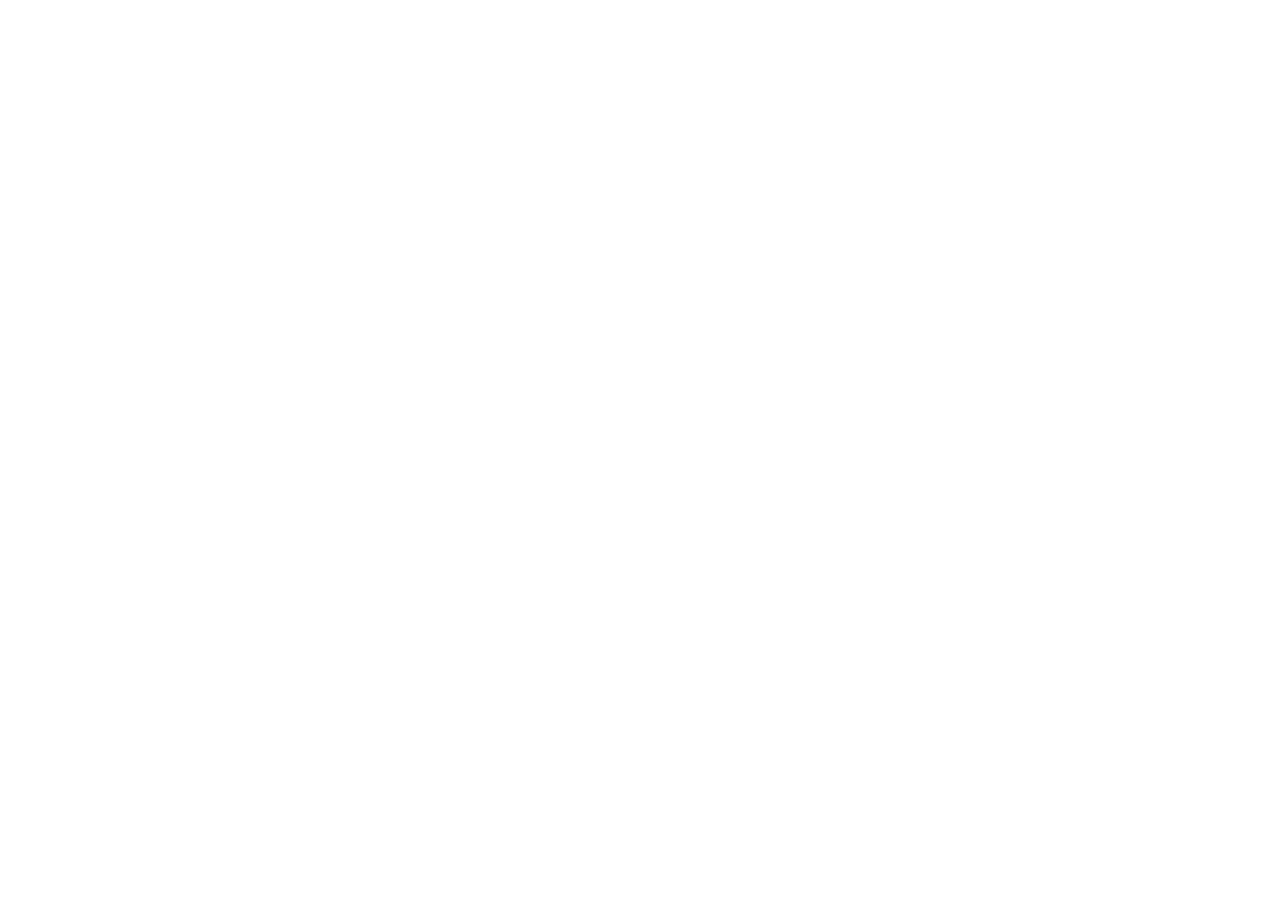
==== index.html @ 1f20a5ca "." ====
<!DOCTYPE html>
<html lang="pt-br">
<head>
    <meta charset="UTF-8">
    <meta http-equiv="X-UA-Compatible" content="IE=edge">
    <meta name="viewport" content="width=device-width, initial-scale=1.0">
    <title>Projeto Redes Sociais</title>
    <link rel="shortcut icon" href="favicon.ico" type="image/x-icon">
</head>
<body>
    
</body>
</html>
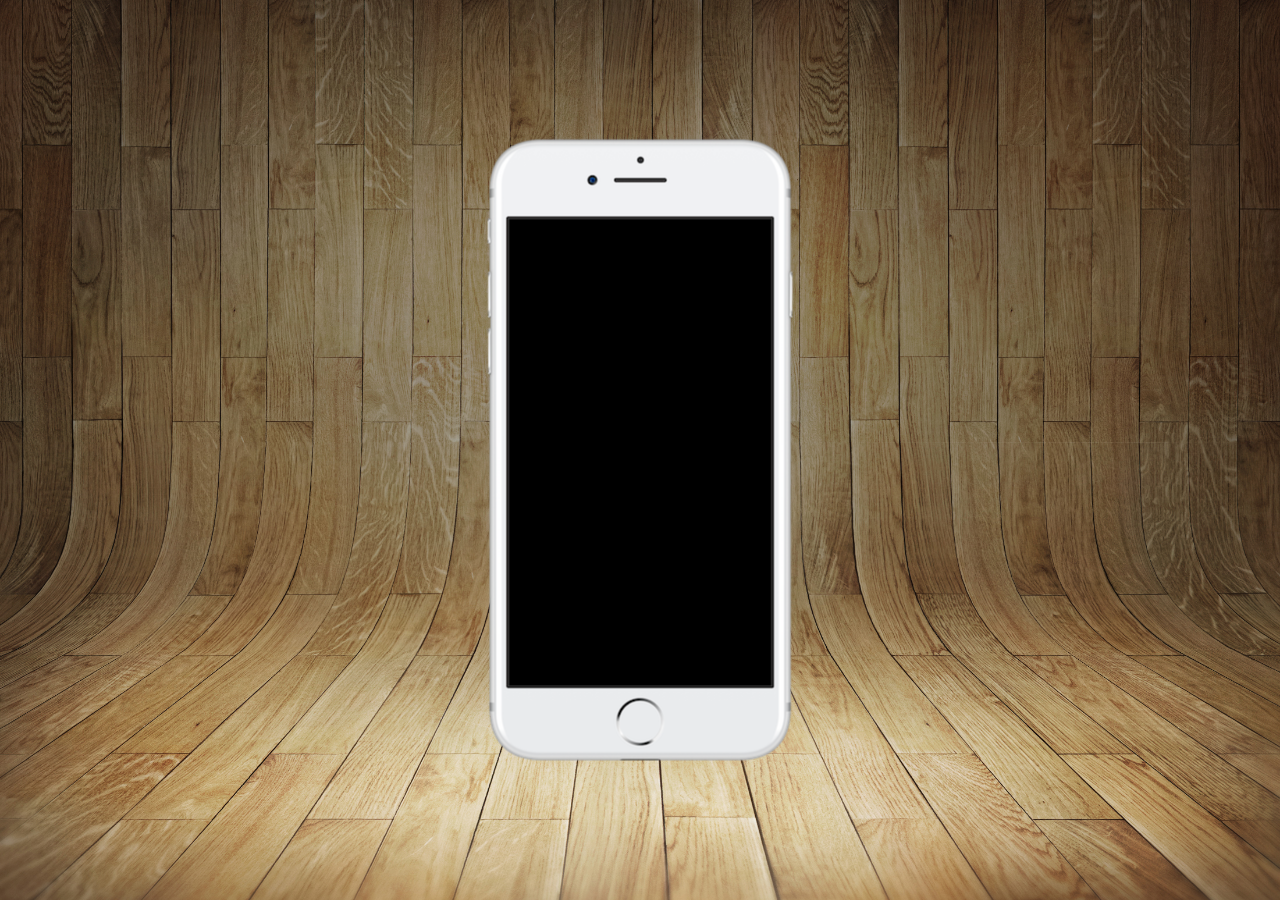
==== commit bd8e7084: "." ====
--- a/index.html
+++ b/index.html
@@ -6,8 +6,19 @@
     <meta name="viewport" content="width=device-width, initial-scale=1.0">
     <title>Projeto Redes Sociais</title>
     <link rel="shortcut icon" href="favicon.ico" type="image/x-icon">
+    <link rel="stylesheet" href="estilos/style.css">
 </head>
 <body>
-    
+    <main>
+        <section id="telefone">
+
+        </section>
+        <section id="redes-sociais">
+
+        </section>
+    </main>
+
+
+
 </body>
 </html>--- a/estilos/style.css
+++ b/estilos/style.css
@@ -0,0 +1,36 @@
+@charset "UTF-8";
+
+*{
+    margin: 0px;
+    padding: 0px;
+    font-family: Arial, Helvetica, sans-serif;
+}
+
+html, body{
+    height: 100vh;
+    width: 100vw;
+    background-color: black;
+}
+
+main{
+    position: relative;
+    height: 100vh;
+}
+
+body{
+    background: url('../imagens/fundo-madeira.jpg') no-repeat top center;
+    background-size: cover;
+    background-attachment: fixed;
+}
+
+section#telefone{
+    position: absolute;
+    top: 50%; 
+    left: 50%;
+    transform: translate(-50%, -50%);
+
+    height: 627px;
+    width: 311px;
+    background:url('../imagens/frame-iphone.png') no-repeat ;
+    
+}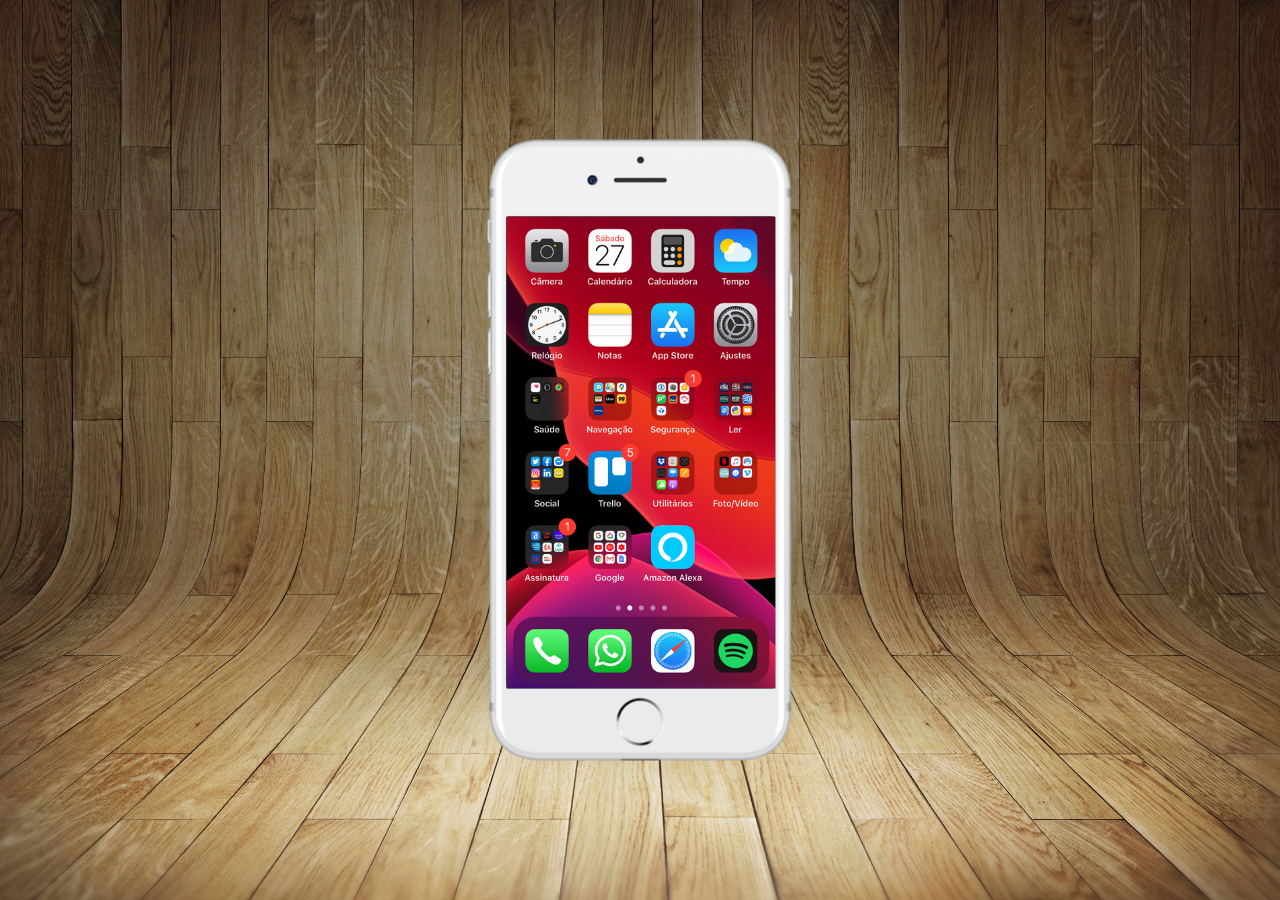
==== commit 0ce510aa: "criei a tela home" ====
--- a/index.html
+++ b/index.html
@@ -11,7 +11,7 @@
 <body>
     <main>
         <section id="telefone">
-
+            <iframe src="home.html" name="tela" id="tela" frameborder=""></iframe>
         </section>
         <section id="redes-sociais">
 
--- a/estilos/style.css
+++ b/estilos/style.css
@@ -33,4 +33,13 @@
     width: 311px;
     background:url('../imagens/frame-iphone.png') no-repeat ;
     
+}
+
+iframe#tela{
+    position: relative;
+    top: 80px;
+    left: 22px;
+
+    width: 269px;
+    height: 472px;
 }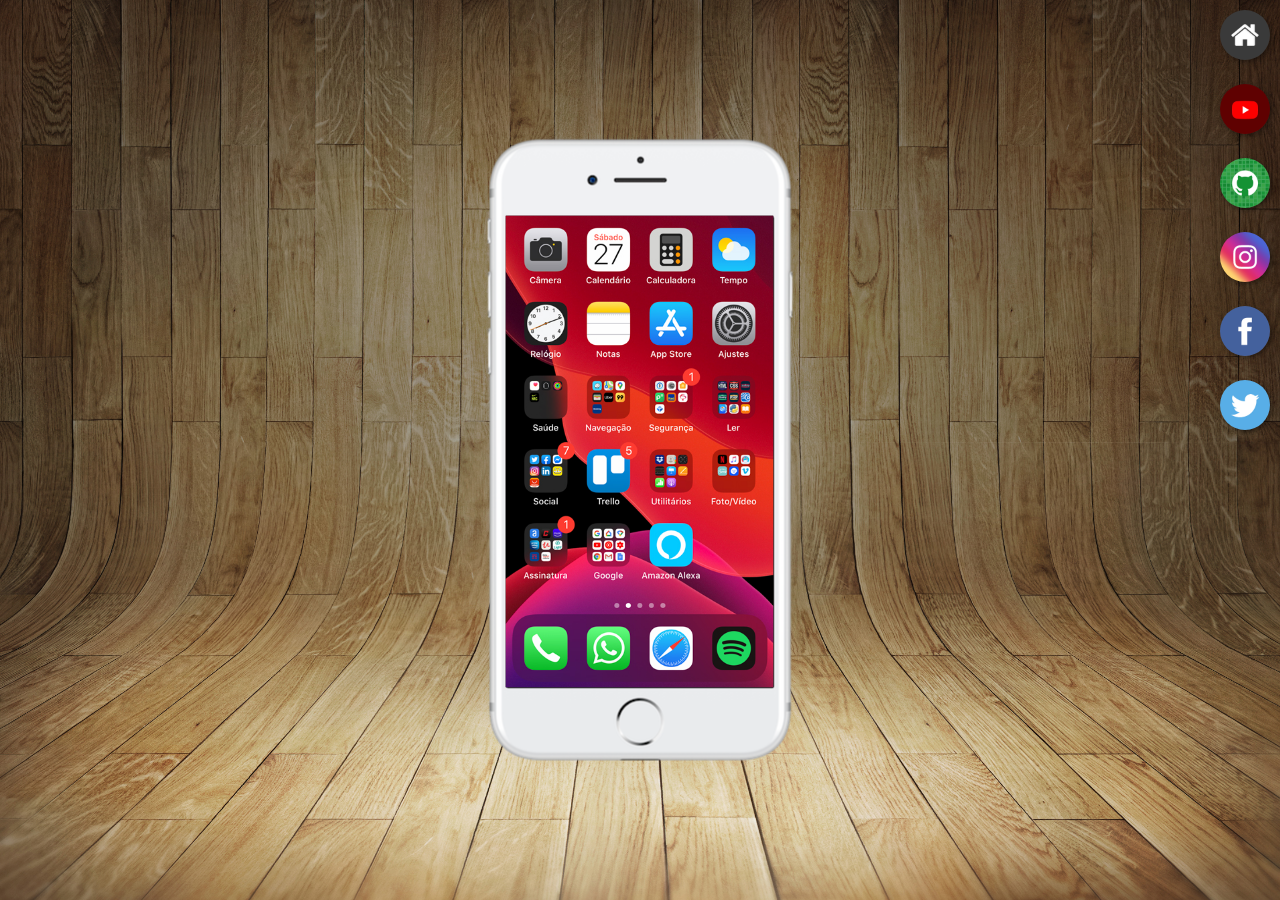
==== commit 14c96774: "." ====
--- a/index.html
+++ b/index.html
@@ -11,10 +11,17 @@
 <body>
     <main>
         <section id="telefone">
-            <iframe src="home.html" name="tela" id="tela" frameborder=""></iframe>
+            <iframe src="home.html" name="tela" id="tela" frameborder="">
+                Seu navegador não é compatível com isso.
+            </iframe>
         </section>
         <section id="redes-sociais">
-
+               <a href="home.html" target="tela"><img src="imagens/logo-home.jpg" alt="Home"></a><br>
+               <a href="youtube.html" target="tela"><img src="imagens/logo-youtube.jpg" alt="YouTube"></a><br>
+               <a href="github.html" target="tela"><img src="imagens/logo-github.jpg" alt="GitHub"></a><br>
+               <a href="instagram.html" target="tela"><img src="imagens/logo-instagram.jpg" alt="Instagram"></a><br>
+               <a href="facebook.html" target="tela"><img src="imagens/logo-facebook.jpg" alt="Facebook"></a><br>
+               <a href="twitter.html" target="tela"><img src="imagens/logo-twitter.jpg" alt="Twitter"></a><br>
         </section>
     </main>
 
--- a/estilos/style.css
+++ b/estilos/style.css
@@ -37,9 +37,28 @@
 
 iframe#tela{
     position: relative;
-    top: 80px;
-    left: 22px;
+    top: 79px;
+    left: 21px;
 
-    width: 269px;
+    width: 268px;
     height: 472px;
-}+}
+
+section#redes-sociais{
+    text-align: right;
+}
+
+section#redes-sociais img {
+    width: 50px;
+    margin: 10px;
+    border-radius: 50%;
+    box-shadow: 2px 2px 5px rgba(0, 0, 0, 0.408);
+    box-sizing: border-box;
+}
+
+section#redes-sociais img:hover{
+    border: 2px solid rgba(255, 255, 255, 0.61);
+    transform: translate(-3px, -3px);
+    box-shadow: 5px 5px 10px rgba(0, 0, 0, 0.61);
+    transition: transform 0.3s border 1s;
+}
